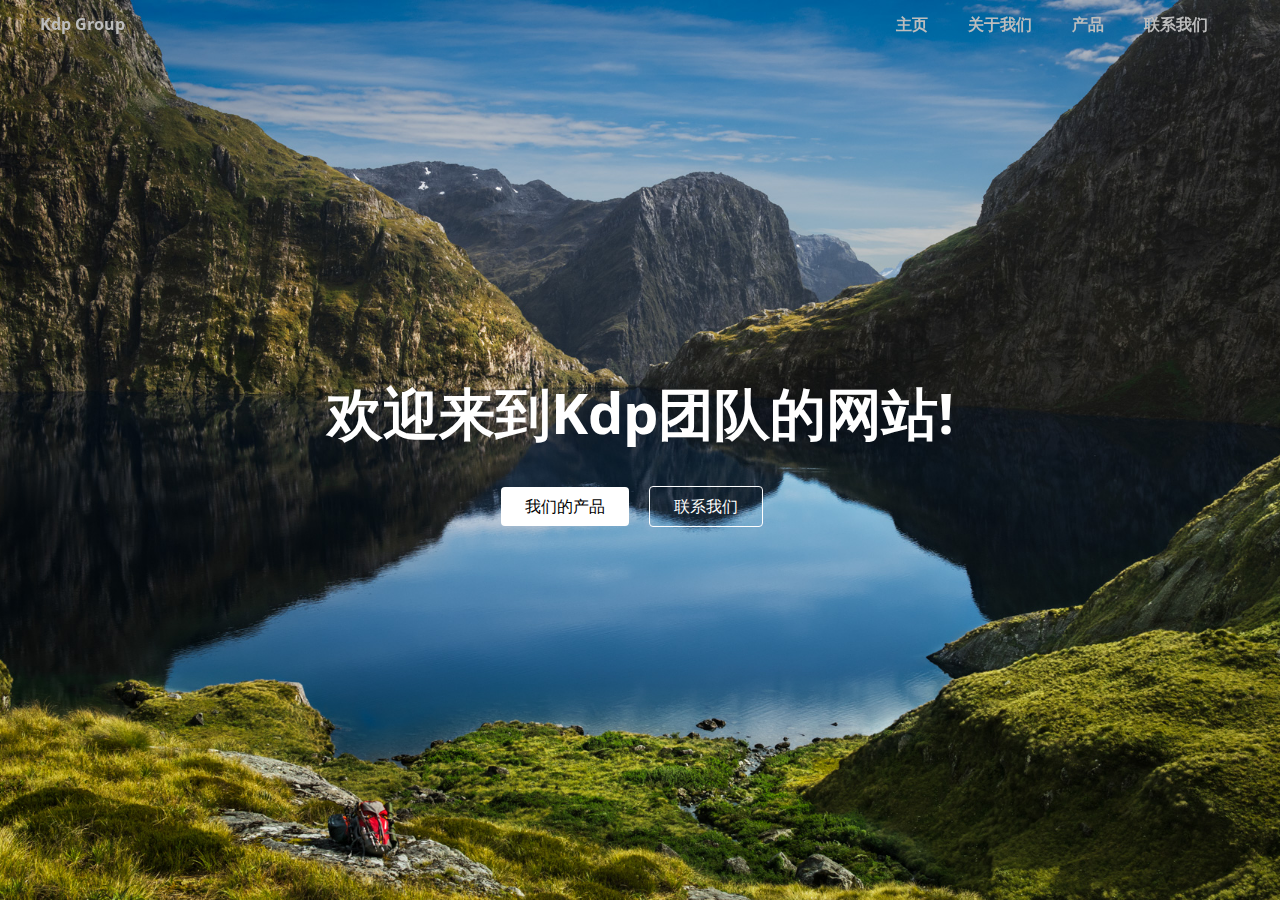
==== index.html @ 6164c6cd "上传" ====
<!DOCTYPE html>
<html lang="en">
    <head>
        <meta charset="UTF-8">
        <meta name="viewport" content="width=device-width, initial-scale=1.0">
        <link rel="stylesheet" href="assets/css/styles.css">
        <title>Simple web site</title>
    </head>
    <body>

        <!-- HEADER -->
        <header class="l-header">
            <nav class="nav bd-grid">
                <div>
                    <a href="" class="nav__logo">Kdp Group</a>
                </div>
                <div class="nav__menu" id="nav-menu">
                    <ul class="nav__list">
                        <li class="nav__item"><a href="" class="nav__link">主页</a></li>
                        <li class="nav__item"><a href="" class="nav__link">关于我们</a></li>
                        <li class="nav__item"><a href="" class="nav__link">产品</a></li>
                        <li class="nav__item"><a href="" class="nav__link">联系我们</a></li>
                    </ul>
                </div>
                <div class="nav__toggle" id="nav-toggle">
                    <ion-icon class="nav__icon" name="menu"></ion-icon>
                </div>
            </nav>
        </header>

        <!-- HOME -->
        <main class="main-bg">
            <!-- Imagen editable -->
            <img src="assets/img/imgm.jpg" alt="" class="main-bg__hero-img">
            <div class="home bd-grid">
                <h1 class="home__title">欢迎来到Kdp团队的网站!</h1>
                <div class="home__buttons">
                    <a href="" class="button">我们的产品</a>
                    <a href="" class="button button--ghost">联系我们</a>
                </div>
            </div>
        </main>
        
        <!-- MAIN JS -->
        <script src="assets/js/main.js"></script>
    </body>
</html>
---- assets/css/styles.css ----
@import url("https://fonts.googleapis.com/css2?family=Open+Sans:wght@400;700&display=swap");
/*VARIABLES CSS*/
/*Varibles en general*/
/*Colores*/
:root {
  --first-color: #fff;
  --second-color: #BDBDBD; }

/*Fuente y tipografia*/
:root {
  --body-font: 'Open Sans';
  --h1-font-size: 2rem; }
  @media screen and (min-width: 768px) {
    :root {
      --h1-font-size: 3.5rem; } }

/* z-index*/
:root {
  --z-back: -10;
  --z-normal: 1;
  --z-tooltip: 10;
  --z-fixed: 100;
  --z-modal: 1000; }

/*----- BASE -----*/
*, ::after, ::before {
  -webkit-box-sizing: border-box;
          box-sizing: border-box; }

body {
  margin: 0;
  font-family: var(--body-font); }

h1 {
  margin: 0; }

ul {
  margin: 0;
  padding: 0;
  list-style: none; }

a {
  text-decoration: none; }

img {
  max-width: 100%;
  height: auto; }

/*----- LAYOUT -----*/
.bd-grid {
  display: -ms-grid;
  display: grid;
  -ms-grid-columns: 100%;
      grid-template-columns: 100%;
  max-width: 1200px;
  margin-left: 1rem;
  margin-right: 1rem; }

.l-header {
  width: 100%;
  position: fixed;
  top: 0;
  left: 0;
  background-color: transparent;
  z-index: var(--z-tooltip); }

.main-bg {
  height: 100vh; }
  .main-bg__hero-img {
    position: absolute;
    top: 0;
    left: 0;
    width: 100%;
    height: 100vh;
    -o-object-fit: cover;
       object-fit: cover;
    -o-object-position: center;
       object-position: center; }

/*----- PAGES -----*/
/*Nav*/
.nav {
  height: 3rem;
  display: -webkit-box;
  display: -ms-flexbox;
  display: flex;
  -webkit-box-pack: justify;
      -ms-flex-pack: justify;
          justify-content: space-between;
  -webkit-box-align: center;
      -ms-flex-align: center;
          align-items: center;
  font-weight: bold;
  color: var(--second-color);
  /*Aparecer menu*/ }
  @media screen and (max-width: 768px) {
    .nav__menu {
      position: fixed;
      top: -100%;
      left: 0;
      right: 0;
      background-color: rgba(0, 0, 0, 0.9);
      width: 85%;
      height: 85%;
      margin: auto;
      padding: 2rem;
      border: 1px solid var(--first-color);
      z-index: var(--z-fixed);
      -webkit-transition: .5s;
      transition: .5s; } }
  .nav__logo {
    color: var(--second-color); }
    .nav__logo:hover {
      color: var(--first-color); }
  .nav__list {
    text-align: center; }
  .nav__item {
    margin-bottom: 2rem; }
  .nav__link {
    padding: .5rem;
    color: var(--second-color); }
    .nav__link:hover {
      color: var(--first-color); }
  .nav__toggle {
    cursor: pointer;
    font-size: 1.5rem; }
  .nav .show {
    top: 3rem; }

/*Home*/
.home {
  position: relative;
  height: 100%;
  -ms-flex-line-pack: center;
      align-content: center;
  justify-items: center;
  color: var(--first-color);
  row-gap: 2rem; }
  .home__title {
    font-size: var(--h1-font-size); }

/*----- COMPONENTS -----*/
.button {
  display: inline-block;
  padding: .5rem 1.5rem;
  background-color: var(--first-color);
  color: #000;
  margin-right: 1rem;
  border-radius: .25rem; }
  .button--ghost {
    background-color: transparent;
    color: var(--first-color);
    border: 1.5px solid var(--first-color); }
    .button--ghost:hover {
      background-color: var(--first-color);
      color: #000; }

/*MEDIA QUERIES*/
@media screen and (min-width: 768px) {
  .nav__list {
    display: -webkit-box;
    display: -ms-flexbox;
    display: flex; }
  .nav__item {
    margin-right: 1.5rem;
    margin-bottom: 0; }
  .nav__toggle {
    display: none; } }

@media screen and (min-width: 1200px) {
  .bd-grid {
    margin-left: auto;
    margin-right: auto; } }
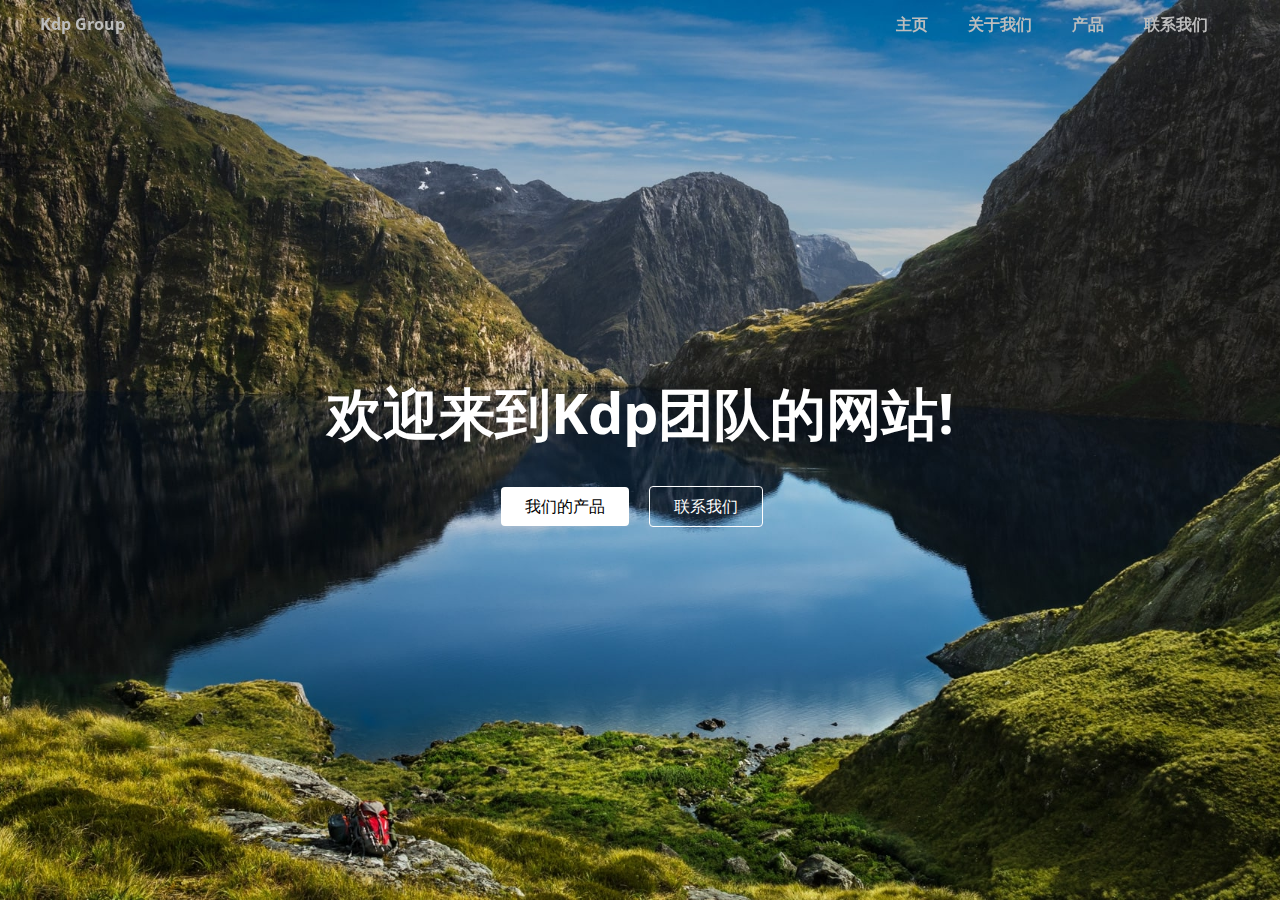
==== commit 260996fd: "Update index.html" ====
--- a/index.html
+++ b/index.html
@@ -4,7 +4,7 @@
         <meta charset="UTF-8">
         <meta name="viewport" content="width=device-width, initial-scale=1.0">
         <link rel="stylesheet" href="assets/css/styles.css">
-        <title>Simple web site</title>
+        <title>欢迎(￣O￣)ノ - Kdp团队</title>
     </head>
     <body>
 
@@ -18,7 +18,7 @@
                     <ul class="nav__list">
                         <li class="nav__item"><a href="" class="nav__link">主页</a></li>
                         <li class="nav__item"><a href="" class="nav__link">关于我们</a></li>
-                        <li class="nav__item"><a href="" class="nav__link">产品</a></li>
+                        <li class="nav__item"><a href="Site/DownloadKdpAV" class="nav__link">产品</a></li>
                         <li class="nav__item"><a href="" class="nav__link">联系我们</a></li>
                     </ul>
                 </div>
@@ -35,7 +35,7 @@
             <div class="home bd-grid">
                 <h1 class="home__title">欢迎来到Kdp团队的网站!</h1>
                 <div class="home__buttons">
-                    <a href="" class="button">我们的产品</a>
+                    <a href="Site/index.html" class="button">我们的产品</a>
                     <a href="" class="button button--ghost">联系我们</a>
                 </div>
             </div>
@@ -44,4 +44,4 @@
         <!-- MAIN JS -->
         <script src="assets/js/main.js"></script>
     </body>
-</html>+</html>
